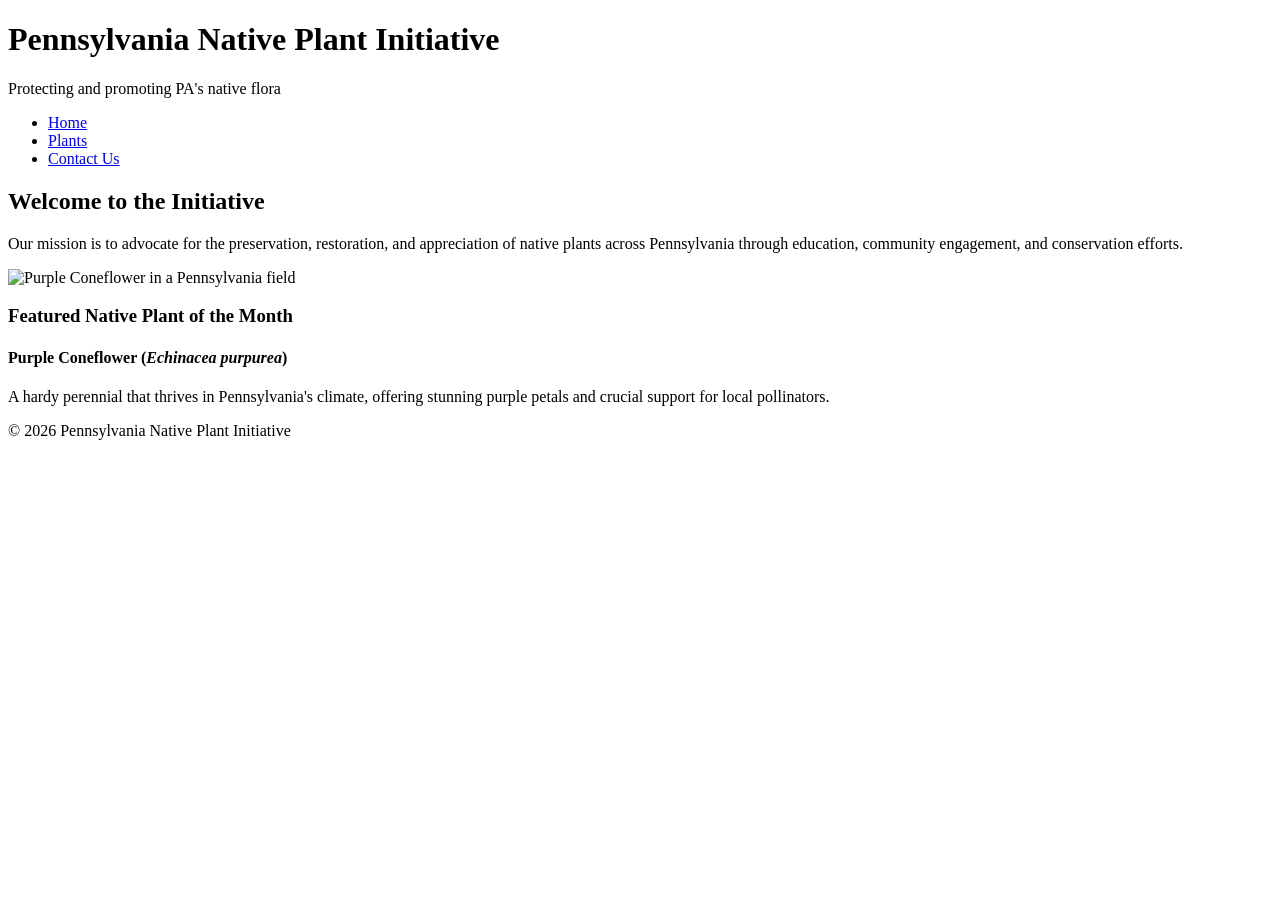
==== index.html @ 9d22f641 "Add initial HTML structure for the initiative site" ====
<!DOCTYPE html>
<html lang="en">
<head>
    <meta charset="UTF-8">
    <meta name="viewport" content="width=device-width, initial-scale=1.0">
    <title>Pennsylvania Native Plant Initiative - Home</title>
</head>
<body>

    <header>
        <h1>Pennsylvania Native Plant Initiative</h1>
        <p>Protecting and promoting PA's native flora</p>
    </header>

    <nav>
        <ul>
            <li><a href="index.html">Home</a></li>
            <li><a href="plants.html">Plants</a></li>
            <li><a href="contact.html">Contact Us</a></li>
        </ul>
    </nav>

    <main>
        <section>
            <h2>Welcome to the Initiative</h2>
            <p>Our mission is to advocate for the preservation, restoration, and appreciation of native plants across Pennsylvania through education, community engagement, and conservation efforts.</p>
            
            <!-- Hero Image -->
            <img src="images/PurpleConeflower.jpg" alt="Purple Coneflower in a Pennsylvania field" width="400">
        </section>

        <section>
            <h3>Featured Native Plant of the Month</h3>
            <article>
                <h4>Purple Coneflower (<i>Echinacea purpurea</i>)</h4>
                <p>A hardy perennial that thrives in Pennsylvania's climate, offering stunning purple petals and crucial support for local pollinators.</p>
            </article>
        </section>
    </main>

    <footer>
        <p>&copy; 2026 Pennsylvania Native Plant Initiative</p>
    </footer>

</body>
</html>
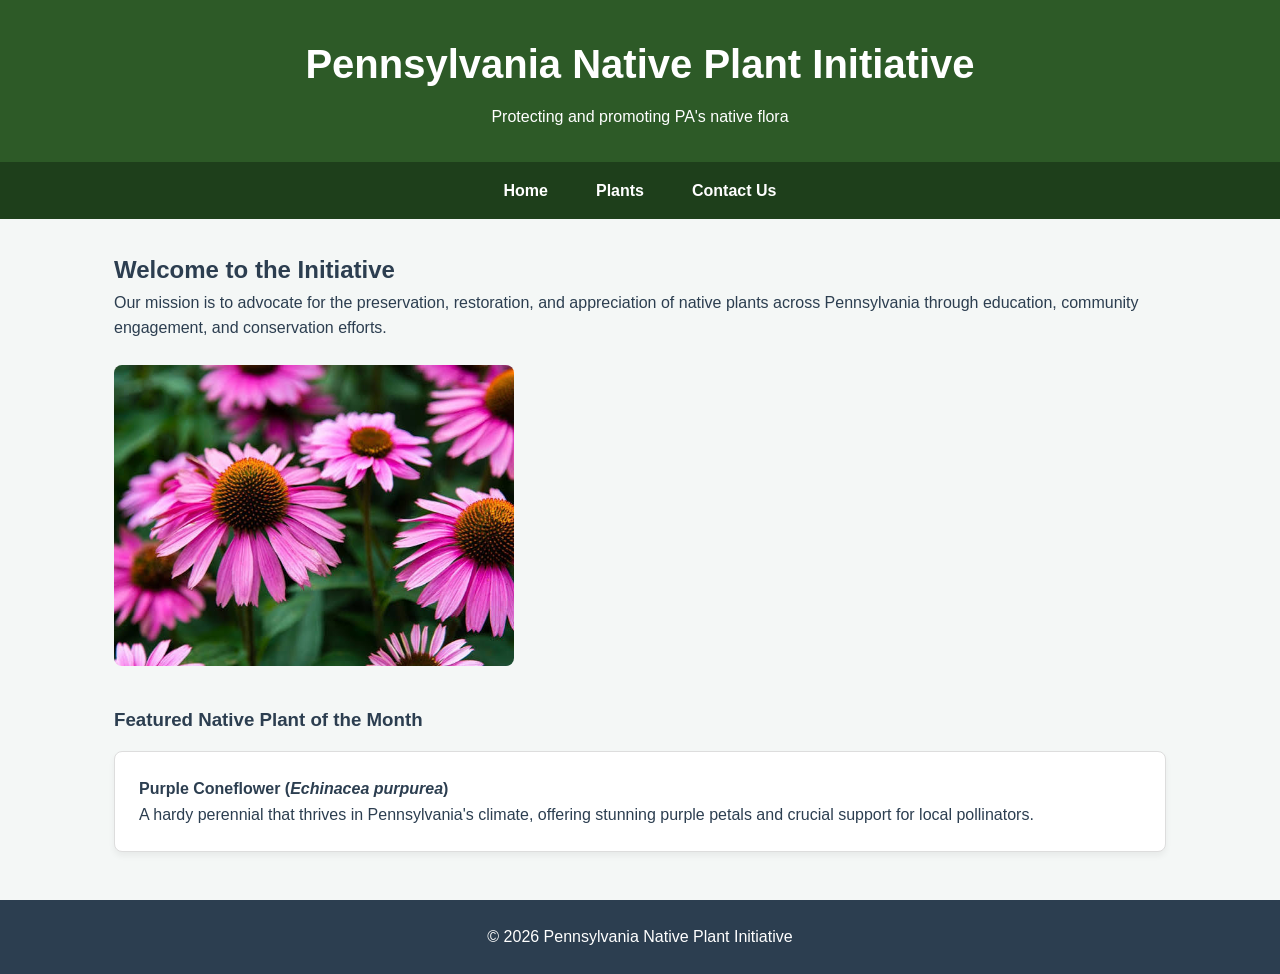
==== commit 1ef5cabc: "Enhance index.html with styles and image adjustments Added CSS stylesheet link and improved image st" ====
--- a/index.html
+++ b/index.html
@@ -4,6 +4,7 @@
     <meta charset="UTF-8">
     <meta name="viewport" content="width=device-width, initial-scale=1.0">
     <title>Pennsylvania Native Plant Initiative - Home</title>
+    <link rel="stylesheet" href="style.css">
 </head>
 <body>
 
@@ -26,12 +27,12 @@
             <p>Our mission is to advocate for the preservation, restoration, and appreciation of native plants across Pennsylvania through education, community engagement, and conservation efforts.</p>
             
             <!-- Hero Image -->
-            <img src="images/PurpleConeflower.jpg" alt="Purple Coneflower in a Pennsylvania field" width="400">
+            <img src="images/PurpleConeflower.jpg" alt="Purple Coneflower in a Pennsylvania field" width="400" style="max-width: 100%; height: auto; border-radius: 8px; margin-top: 1.5rem;">
         </section>
 
-        <section>
+        <section style="margin-top: 2rem;">
             <h3>Featured Native Plant of the Month</h3>
-            <article>
+            <article class="plant-card" style="margin-top: 1rem;">
                 <h4>Purple Coneflower (<i>Echinacea purpurea</i>)</h4>
                 <p>A hardy perennial that thrives in Pennsylvania's climate, offering stunning purple petals and crucial support for local pollinators.</p>
             </article>
--- a/style.css
+++ b/style.css
@@ -0,0 +1,142 @@
+/* Global Reset and Typography */
+* {
+    box-sizing: border-box;
+    margin: 0;
+    padding: 0;
+}
+
+body {
+    font-family: 'Segoe UI', Tahoma, Geneva, Verdana, sans-serif;
+    line-height: 1.6;
+    color: #2c3e50;
+    background-color: #f4f7f6;
+}
+
+/* Header Styling */
+header {
+    background-color: #2d5a27;
+    color: white;
+    text-align: center;
+    padding: 2rem 1rem;
+}
+
+header h1 {
+    font-size: 2.5rem;
+    margin-bottom: 0.5rem;
+}
+
+/* Navigation Bar (Flexbox) */
+nav {
+    background-color: #1e3f1b;
+}
+
+nav ul {
+    list-style: none;
+    display: flex;
+    justify-content: center;
+    flex-wrap: wrap;
+}
+
+nav li {
+    margin: 0;
+}
+
+nav a {
+    display: block;
+    color: white;
+    text-decoration: none;
+    padding: 1rem 1.5rem;
+    font-weight: bold;
+    transition: background 0.3s;
+}
+
+nav a:hover {
+    background-color: #3b7a33;
+}
+
+/* Main Layout & Container */
+main {
+    max-width: 1100px;
+    margin: 2rem auto;
+    padding: 0 1.5rem;
+}
+
+/* Plant Information Card (Grid & Box Model) */
+.plant-grid {
+    display: grid;
+    grid-template-columns: repeat(auto-fit, minmax(300px, 1fr));
+    gap: 2rem;
+    margin-top: 1.5rem;
+}
+
+.plant-card {
+    background: white;
+    border: 1px solid #ddd;
+    border-radius: 8px;
+    padding: 1.5rem;
+    box-shadow: 0 4px 6px rgba(0, 0, 0, 0.05);
+}
+
+.plant-card img {
+    width: 100%;
+    height: 200px;
+    object-fit: cover;
+    border-radius: 4px;
+    margin-bottom: 1rem;
+}
+
+.plant-card h3 {
+    color: #2d5a27;
+    margin-bottom: 0.5rem;
+}
+
+/* Information Table Styling */
+.table-container {
+    overflow-x: auto;
+    margin-top: 3rem;
+}
+
+table {
+    width: 100%;
+    border-collapse: collapse;
+    background: white;
+    border-radius: 8px;
+    overflow: hidden;
+    box-shadow: 0 4px 6px rgba(0, 0, 0, 0.05);
+}
+
+th, td {
+    padding: 12px 15px;
+    text-align: left;
+    border-bottom: 1px solid #e0e0e0;
+}
+
+th {
+    background-color: #2d5a27;
+    color: white;
+}
+
+tr:hover {
+    background-color: #f1f8f0;
+}
+
+/* Footer Styling */
+footer {
+    text-align: center;
+    padding: 1.5rem;
+    background-color: #2c3e50;
+    color: white;
+    margin-top: 3rem;
+}
+
+/* Responsive Design Adjustments */
+@media (max-width: 768px) {
+    nav ul {
+        flex-direction: column;
+        text-align: center;
+    }
+
+    header h1 {
+        font-size: 2rem;
+    }
+}
